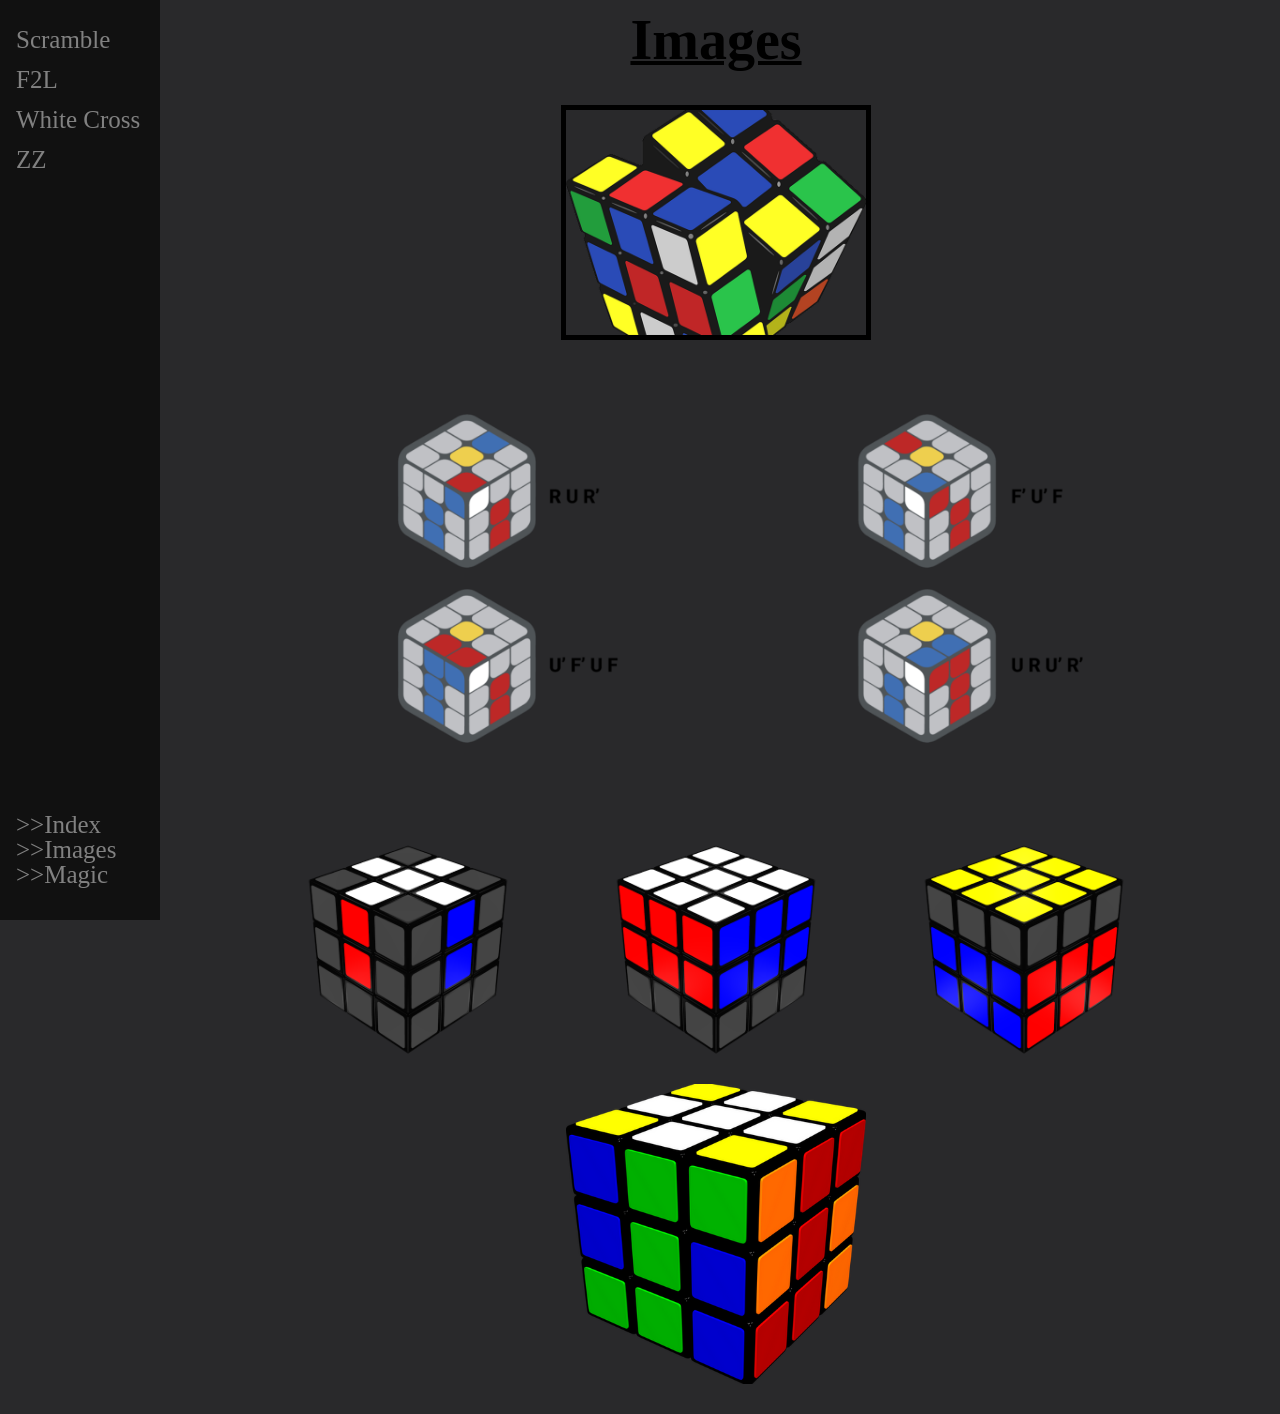
==== images.html @ ff822dfe "bvn" ====
<!DOCTYPE html>
<html lang="en">
<head>
    <meta charset="UTF-8">
    <meta http-equiv="X-UA-Compatible" content="IE=edge">
    <meta name="viewport" content="width=device-width, initial-scale=1.0">
    <link rel="stylesheet" href="css/main.css">
    <link rel="icon" type="image/x-icon" href="/images/favicon.ico">
    <title>Images</title>
</head>
<body>
    <div class="sidebar">
        <a href="#scramble">Scramble</a>
        <a href="#f2l">F2L</a>
        <a href="#WhiteCross">White Cross</a>
        <a href="#ZZ">ZZ</a>
        <a href="index.html" id="index">>>Index</a>
        <a href="images.html" id="images">>>Images</a>
        <a href="magic.html" id="magic">>>Magic</a>
      </div>   
    <h1 id="title">Images</h1> <br>  <!--ik wist niet of er punten staan op er titeltjes bij te zetten en tekst ik heb het niet gedaan-->
    <img src="images/scramble.png" alt="Rubik's Cube scramble" id="scramble" class="img border"> <br>
    <img src="images/f2l.png" alt="First two layers" id="f2l" class="imgwide"> <br>
    <img src="images/method.png" alt="White Cross" id="WhiteCross" class="img">
    <img src="images/2l.png" alt="2 layers" class="img"> 
    <img src="images/pll.png" alt="pll" class="img"> <br>
    <img src="images/cross.png" alt="ZZ" id="ZZ" class="img">
</body>
</html>
---- css/main.css ----
@import url('https://fonts.googleapis.com/css2?family=Josefin+Sans:ital@1&display=swap');

body {
    font-family: 'Josefin', sans-serif;
    background-color: #29292b;
    margin-left: 160px; 
    font-size: 28px; 
    padding: 0px 10px;
    text-align: center;
    font-weight: 500;
}

hr {
  height: 5px;
  background-color: #111;
  border: none;
}

ul {
  color:#818181;
  text-align: left;
  margin-left: 35%;
  margin-top: 1px;
}

.sidebar {
  height: 100%;
  width: 160px;
  position: fixed;
  z-index: 1;
  top: 0;
  left: 0;
  background-color: #111;
  overflow-x: hidden;
  padding-top: 20px; 
  text-align: left;
}
  
.sidebar a {
  font-family: Impact;
  padding: 6px 8px 6px 16px;
  text-decoration: none;
  font-size: 25px;
  color: #818181;
  display: block;
}
  
.sidebar a:hover {
  color: #f1f1f1;
}
  
h1 {
  margin-top: 5px;
  margin-bottom: 1px;
}

#index{
  position: absolute;
  bottom: 75px;
}

#images{
  position: absolute;
  bottom: 50px;
}

#magic{
  position: absolute;
  bottom: 25px;
}

.link {
  text-decoration: underline 2px solid black ;
}
  
#title {
  text-decoration: underline 4px solid black;
  font-family: Impact;
}

.impact {
  font-family: Impact;
}

p, span {
  color: #818181;
}

.img{
  width: 300px;
  margin-bottom: 15px;
}

.border{
  border: 5px solid black
}

.imgwide{
  width: 900px;
  margin-bottom: 15px;
  margin-left: 11%;
}

.greenbg {
  background-color: rgba(0, 255, 55, 0.411);
  margin-right: 65%;
}
.green {
  background-color: rgba(0, 255, 55, 0.411);
  width: 75%;
}
.blue {
  background-color: rgba(0, 162, 255, 0.411);
  width: 75%;
}

.redbg {
  background-color: rgba(255, 0, 0, 0.411);
  margin-right: 65%;
}

.bluebg {
  background-color: rgba(0, 162, 255, 0.411);
  margin-right: 65%;
}

.lstitle {
  text-decoration: underline solid 2px #818181;
}

.mrgntop {
  margin-top: 5px;
}

.subtitle {
  margin-top: 1px;
  margin-bottom: 1px; 
}

.alg {
  font-family: Impact;
  color: rgba(219, 219, 219, 0.733);
  font-size: 64px;
} 

.subtext {
  font-size:  small;
}
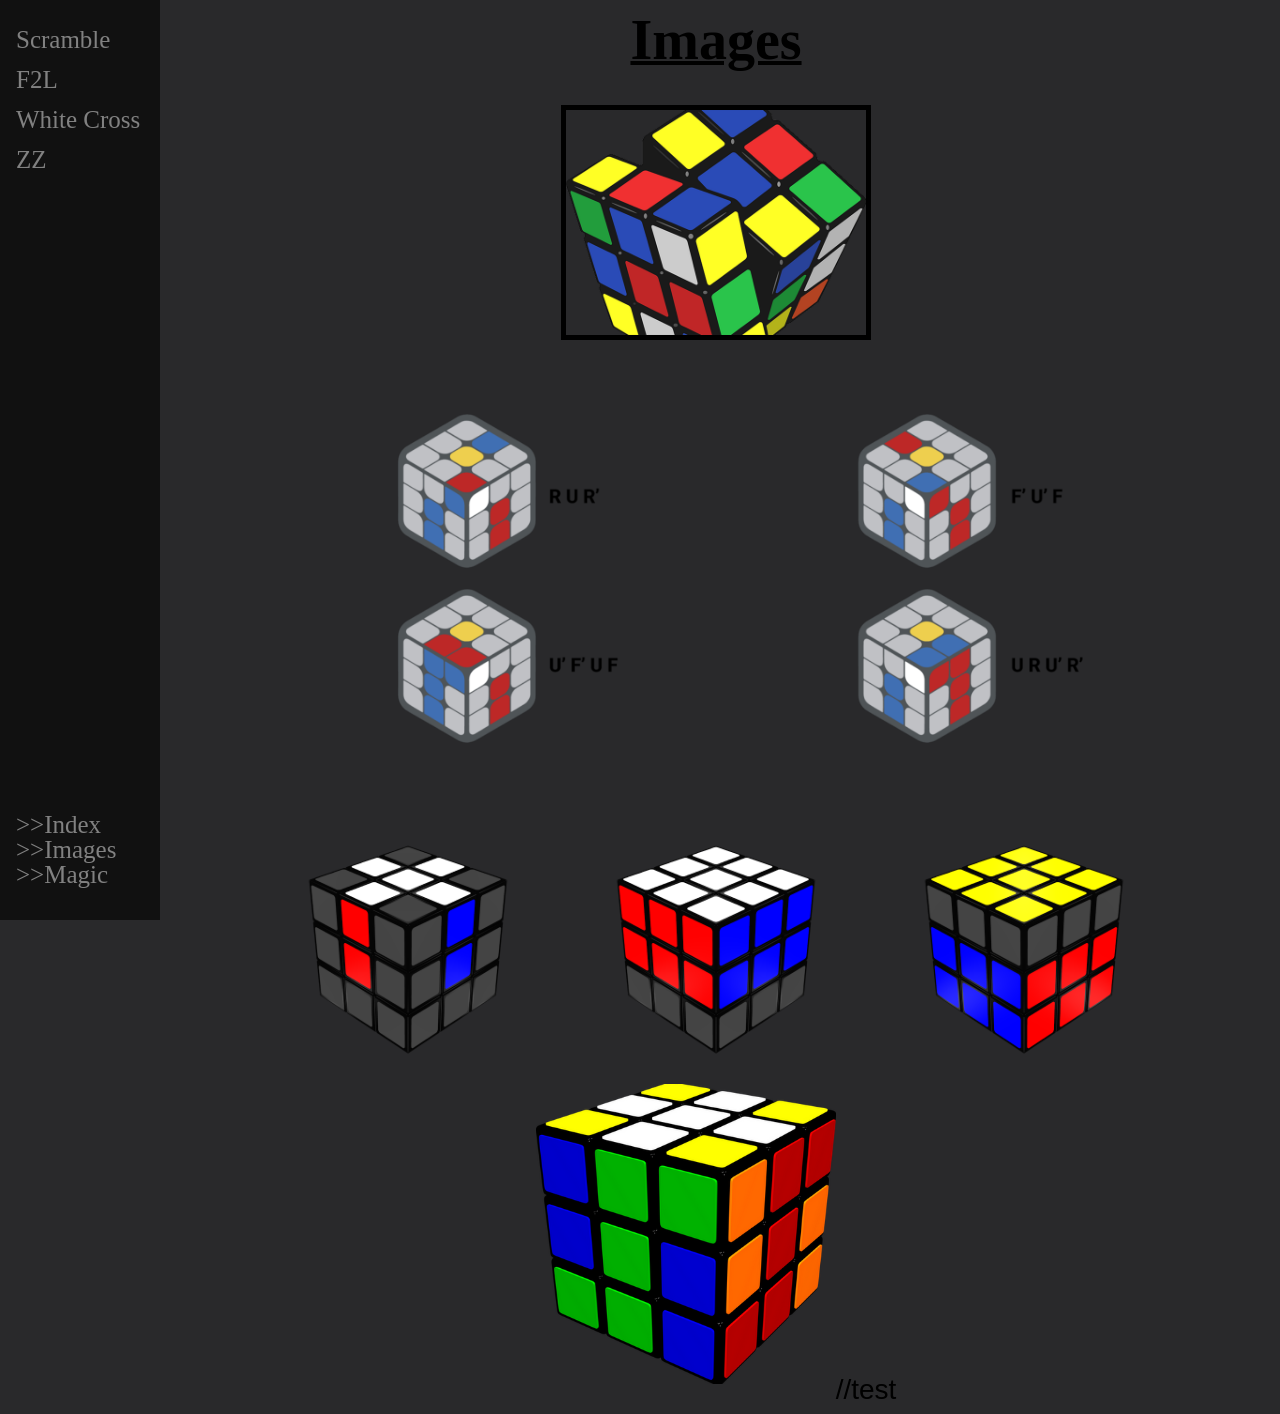
==== commit d7968df0: "main" ====
--- a/images.html
+++ b/images.html
@@ -24,6 +24,6 @@
     <img src="images/method.png" alt="White Cross" id="WhiteCross" class="img">
     <img src="images/2l.png" alt="2 layers" class="img"> 
     <img src="images/pll.png" alt="pll" class="img"> <br>
-    <img src="images/cross.png" alt="ZZ" id="ZZ" class="img">
+    <img src="images/cross.png" alt="ZZ" id="ZZ" class="img">//test
 </body>
 </html>
